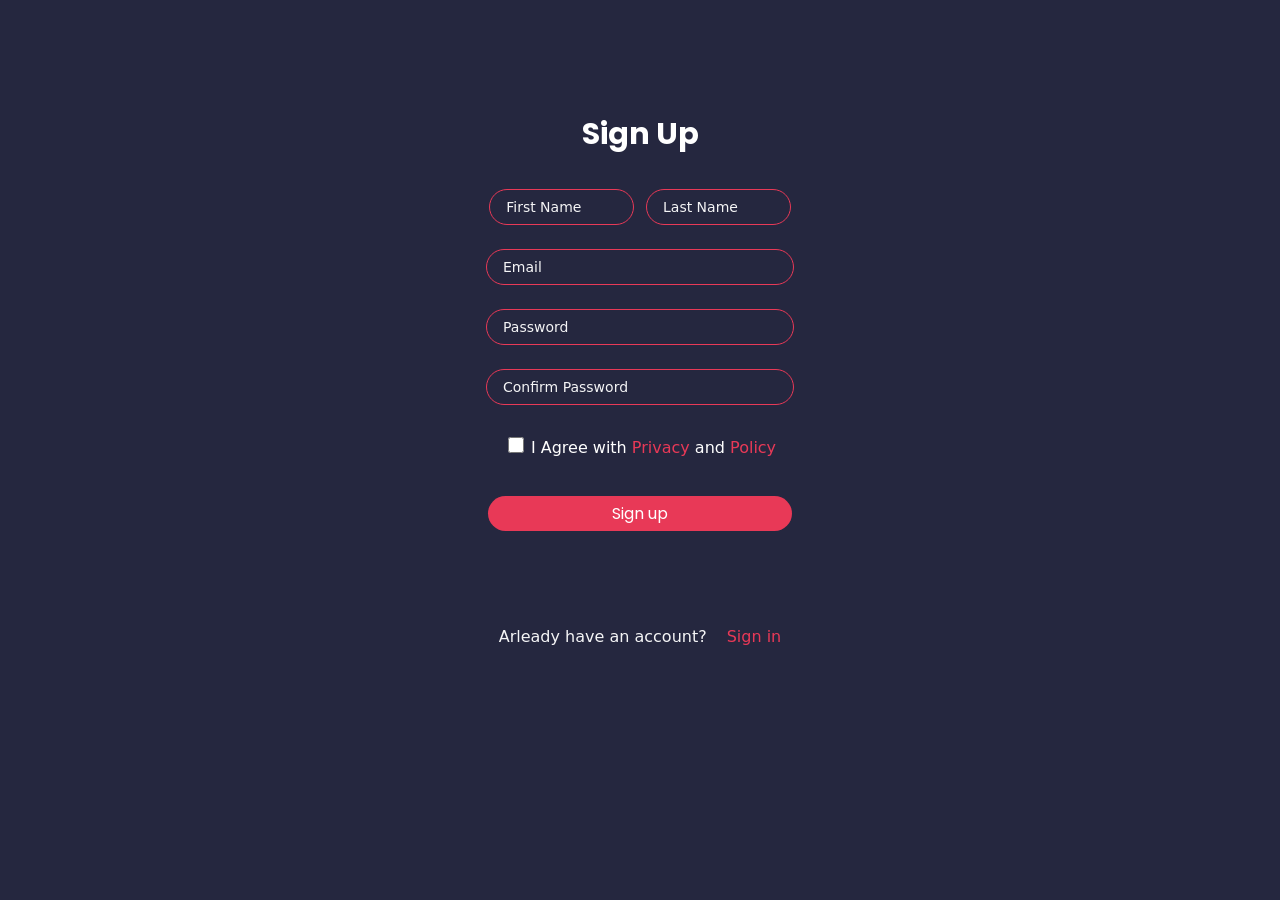
==== sign_up.html @ 4030f41e "first commit" ====
<!DOCTYPE html>
<html lang="en">

<head>
    <meta charset="UTF-8">
    <meta http-equiv="X-UA-Compatible" content="IE=edge">
    <meta name="viewport" content="width=device-width, initial-scale=1.0">
    <title>Sign Up</title>
    <link rel="stylesheet" href="sign_up.css">
    <link rel="preconnect" href="https://fonts.googleapis.com">
    <link rel="preconnect" href="https://fonts.gstatic.com" crossorigin>
    <link href="https://fonts.googleapis.com/css2?family=Poppins:wght@400&display=swap" rel="stylesheet">
</head>

<body>
    <main>
        <section>
            <h1>Sign Up</h1>
        </section>
        <section>
            <form action="">
                <input type="text" name="" id="1" placeholder="First Name">
                <input type="text" name="" id="2" placeholder="Last Name">
                <br>
                <input type="text" name="" id="" placeholder="Email">
                <br>
                <input type="password" name="" id="" placeholder="Password">
                <br>
                <input type="password" name="" id="" placeholder="Confirm Password">
                <br>
                <input type="checkbox" name="me" id="me">
                <label for="me">I Agree with<span> Privacy</span> and <span>Policy</span></label>
                <br>
                <button>Sign up</button>
            </form>
        </section>
        <section class="footer">
            <span>Arleady have an account?</span>
            <a href="login.html">Sign in</a>
        </section>
    </main>
</body>

</html>
<!-- 
    Developed by Daniel Makyao
    email: makyaodaniel55@gmail.com
 -->
---- sign_up.css ----
body{
    background-color: #25273Fff;
}
section>h1{
    text-align: center;
    margin-top: 7rem;
    margin-bottom: 2rem;
    font-family: 'Poppins', sans-serif;
    font-size: 30px;
    font-weight: 700;
    color: #fff;
}
section>form{
    text-align: center;
}

section>form>input{
    border: 1.8px solid  #E83957ff;
    color: #fff;
    background-color: #25273Fff;
    margin-bottom: 1.5rem;
    padding-left: 1rem;
    height: 2rem;
    width: 18rem;
    border-radius: 30px;
    font-family: "Segoe UI", Frutiger, "Frutiger Linotype", "Dejavu Sans", "Helvetica Neue", Arial, sans-serif; 
    font-size: 14px; font-style: normal;
     font-variant: normal; 
     font-weight: 400; 
    line-height: 20px
}
::placeholder{
    color: rgba(255, 255, 255, 0.952);;
}
section>form>input[id="1"]{
    height: 2rem;
    width: 7.8rem;
}
section>form>input[id="2"]{
    height: 2rem;
    width: 7.8rem;
    margin-left: 0.5rem;
}
section>form>input[id="me"]{
    border: 1px solid #fff;
    width: 1rem;
    height: 1rem;
    margin-top: 0.5rem;
    font-family: "Segoe UI", Frutiger, "Frutiger Linotype", "Dejavu Sans", "Helvetica Neue", Arial, sans-serif;
     font-size: 16px; 
    font-style: normal; 
    font-variant: normal; 
    font-weight: 400; 
    line-height: 20px
}
section>form>label{
    color: #fff;
    margin-top: 0.5rem;
    font-family: "Segoe UI", Frutiger, "Frutiger Linotype", "Dejavu Sans", "Helvetica Neue", Arial, sans-serif;
     font-size: 16px; 
    font-style: normal; 
    font-variant: normal; 
    font-weight: 400; 
    line-height: 20px
}
section>form>label>span{
    color: #E83957ff;
   
}
section>form>button{
    background-color: #E83957ff;
    color: #fff;
    padding-left: 2rem;
    padding-right: 2rem;
    height: 2.2rem;
    width: 19rem;
    border-radius: 30px;
    font-family: 'Poppins', sans-serif;
    font-size: 16px;
    border: 0px;
    margin-top: 1.2rem;
}
.footer{
    text-align: center;
    margin-top: 6rem;
}
.footer a{
    margin-left: 1rem;
    text-decoration: none;
    color: #E83957ff;
}
.footer span,a{
    font-family: "Segoe UI", Frutiger, "Frutiger Linotype", "Dejavu Sans", "Helvetica Neue", Arial, sans-serif;
    font-size: 16px; 
    font-style: normal; 
    font-variant: normal; 
    font-weight: 400; 
    line-height: 20px;
    color: rgba(255, 255, 255, 0.952);
}
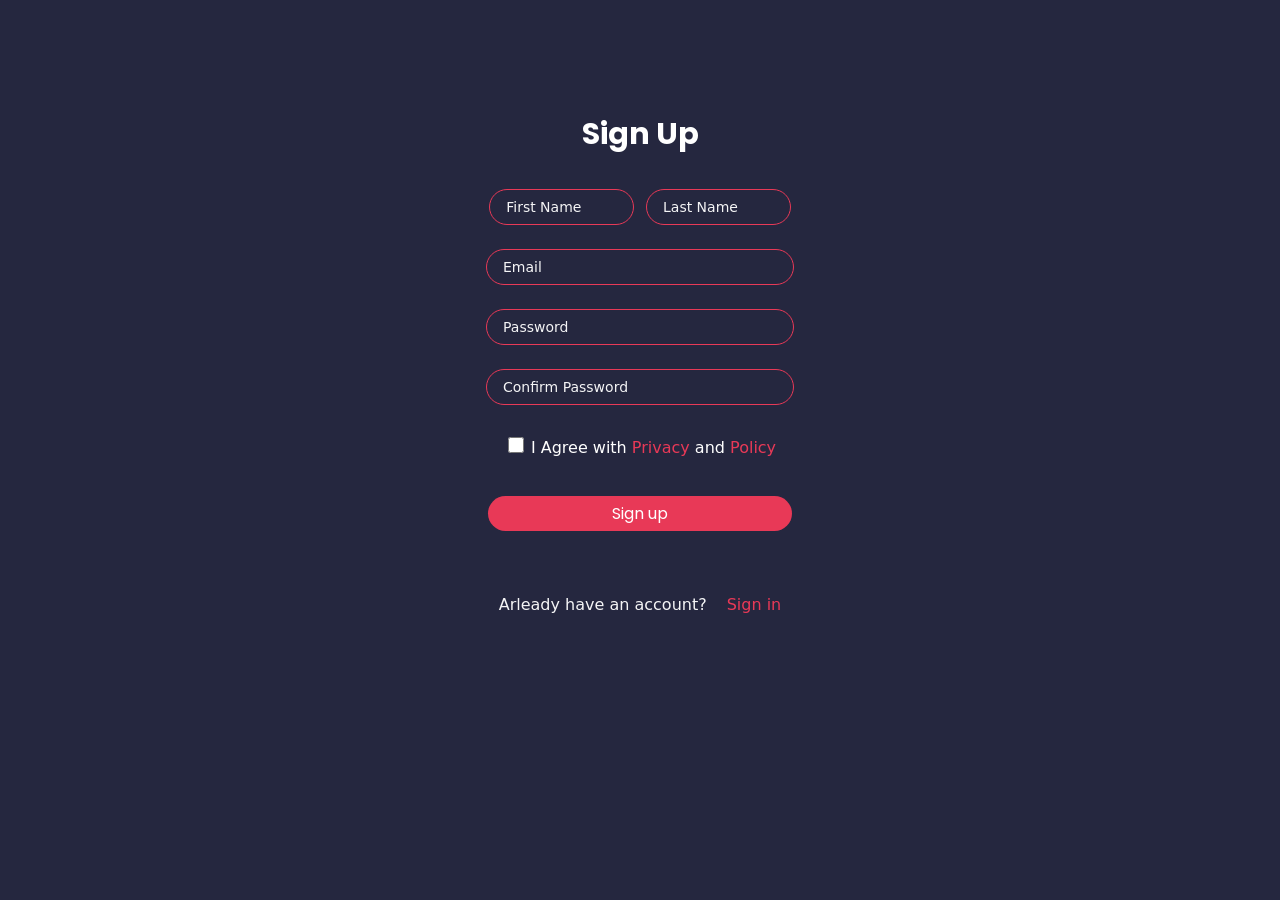
==== commit e17a32de: "changes" ====
--- a/sign_up.html
+++ b/sign_up.html
@@ -18,31 +18,8 @@
             <h1>Sign Up</h1>
         </section>
         <section>
-            <form action="">
-                <input type="text" name="" id="1" placeholder="First Name">
-                <input type="text" name="" id="2" placeholder="Last Name">
-                <br>
-                <input type="text" name="" id="" placeholder="Email">
-                <br>
-                <input type="password" name="" id="" placeholder="Password">
-                <br>
-                <input type="password" name="" id="" placeholder="Confirm Password">
-                <br>
-                <input type="checkbox" name="me" id="me">
-                <label for="me">I Agree with<span> Privacy</span> and <span>Policy</span></label>
-                <br>
-                <button>Sign up</button>
-            </form>
+            <form action=""> <input type="text" name="" id="1" placeholder="First Name"> <input type="text" name="" id="2" placeholder="Last Name"> <br> <input type="text" name="" id="" placeholder="Email"> <br> <input type="password" name="" id="" placeholder="Password"> <br> <input type="password" name="" id="" placeholder="Confirm Password"> <br> <input type="checkbox" name="me" id="me"> <label for="me">I Agree with<span> Privacy</span> and <span>Policy</span></label> <br> <button>Sign up</button> </form>
         </section>
-        <section class="footer">
-            <span>Arleady have an account?</span>
-            <a href="login.html">Sign in</a>
-        </section>
+        <section class="footer"> <span>Arleady have an account?</span> <a href="login.html">Sign in</a> </section>
     </main>
-</body>
-
-</html>
-<!-- 
-    Developed by Daniel Makyao
-    email: makyaodaniel55@gmail.com
- -->+</body>
--- a/sign_up.css
+++ b/sign_up.css
@@ -1,7 +1,8 @@
-body{
+body {
     background-color: #25273Fff;
 }
-section>h1{
+
+section>h1 {
     text-align: center;
     margin-top: 7rem;
     margin-bottom: 2rem;
@@ -10,12 +11,13 @@
     font-weight: 700;
     color: #fff;
 }
-section>form{
+
+section>form {
     text-align: center;
 }
 
-section>form>input{
-    border: 1.8px solid  #E83957ff;
+section>form>input {
+    border: 1.8px solid #E83957ff;
     color: #fff;
     background-color: #25273Fff;
     margin-bottom: 1.5rem;
@@ -23,51 +25,70 @@
     height: 2rem;
     width: 18rem;
     border-radius: 30px;
-    font-family: "Segoe UI", Frutiger, "Frutiger Linotype", "Dejavu Sans", "Helvetica Neue", Arial, sans-serif; 
-    font-size: 14px; font-style: normal;
-     font-variant: normal; 
-     font-weight: 400; 
+    font-family: "Segoe UI", Frutiger, "Frutiger Linotype", "Dejavu Sans", "Helvetica Neue", Arial, sans-serif;
+    font-size: 14px;
+    font-style: normal;
+    font-variant: normal;
+    font-weight: 400;
     line-height: 20px
 }
-::placeholder{
-    color: rgba(255, 255, 255, 0.952);;
+
+section>form>input:hover,
+section>form>input:focus {
+    background-color: rgb(56, 58, 79);
 }
-section>form>input[id="1"]{
+
+::placeholder {
+    color: rgba(255, 255, 255, 0.952);
+    ;
+}
+
+section>form>input[id="1"] {
     height: 2rem;
     width: 7.8rem;
 }
-section>form>input[id="2"]{
+
+section>form>input[id="2"] {
     height: 2rem;
     width: 7.8rem;
     margin-left: 0.5rem;
 }
-section>form>input[id="me"]{
+
+section>form>input[id="me"] {
     border: 1px solid #fff;
     width: 1rem;
     height: 1rem;
     margin-top: 0.5rem;
     font-family: "Segoe UI", Frutiger, "Frutiger Linotype", "Dejavu Sans", "Helvetica Neue", Arial, sans-serif;
-     font-size: 16px; 
-    font-style: normal; 
-    font-variant: normal; 
-    font-weight: 400; 
+    font-size: 16px;
+    font-style: normal;
+    font-variant: normal;
+    font-weight: 400;
     line-height: 20px
 }
-section>form>label{
+
+section>form>label {
     color: #fff;
     margin-top: 0.5rem;
     font-family: "Segoe UI", Frutiger, "Frutiger Linotype", "Dejavu Sans", "Helvetica Neue", Arial, sans-serif;
-     font-size: 16px; 
-    font-style: normal; 
-    font-variant: normal; 
-    font-weight: 400; 
+    font-size: 16px;
+    font-style: normal;
+    font-variant: normal;
+    font-weight: 400;
     line-height: 20px
 }
-section>form>label>span{
+
+section>form>label>span {
     color: #E83957ff;
-   
 }
-section>form>button{
+
+section>form>label>span:hover,
+section>form>label>span:focus {
+    text-decoration: 2px underline;
+    cursor: pointer;
+}
+
+section>form>button {
     background-color: #E83957ff;
     color: #fff;
     padding-left: 2rem;
@@ -80,21 +101,58 @@
     border: 0px;
     margin-top: 1.2rem;
 }
-.footer{
+
+section>form>button:hover,
+section>form>button:focus {
+    background-color: #fff;
+    border: 1px solid #E83957ff;
+    color: #E83957ff;
+    font-size: 16px;
+    font-weight: 800;
+}
+
+.footer {
     text-align: center;
-    margin-top: 6rem;
+    margin-top: 4rem;
 }
-.footer a{
+
+.footer a {
     margin-left: 1rem;
     text-decoration: none;
     color: #E83957ff;
 }
-.footer span,a{
+
+.footer a:hover,
+.footer a:focus {
+    text-decoration: 2px underline;
+    cursor: pointer;
+}
+
+.footer span,
+a {
     font-family: "Segoe UI", Frutiger, "Frutiger Linotype", "Dejavu Sans", "Helvetica Neue", Arial, sans-serif;
-    font-size: 16px; 
-    font-style: normal; 
-    font-variant: normal; 
-    font-weight: 400; 
+    font-size: 16px;
+    font-style: normal;
+    font-variant: normal;
+    font-weight: 400;
     line-height: 20px;
     color: rgba(255, 255, 255, 0.952);
+}
+
+@media (max-width: 420px) {
+    section>form>button {
+        width: 16rem;
+    }
+
+    section>form>input {
+        width: 15rem;
+    }
+
+    section>form>input[id="1"] {
+        width: 6rem;
+    }
+
+    section>form>input[id="2"] {
+        width: 7rem;
+    }
 }
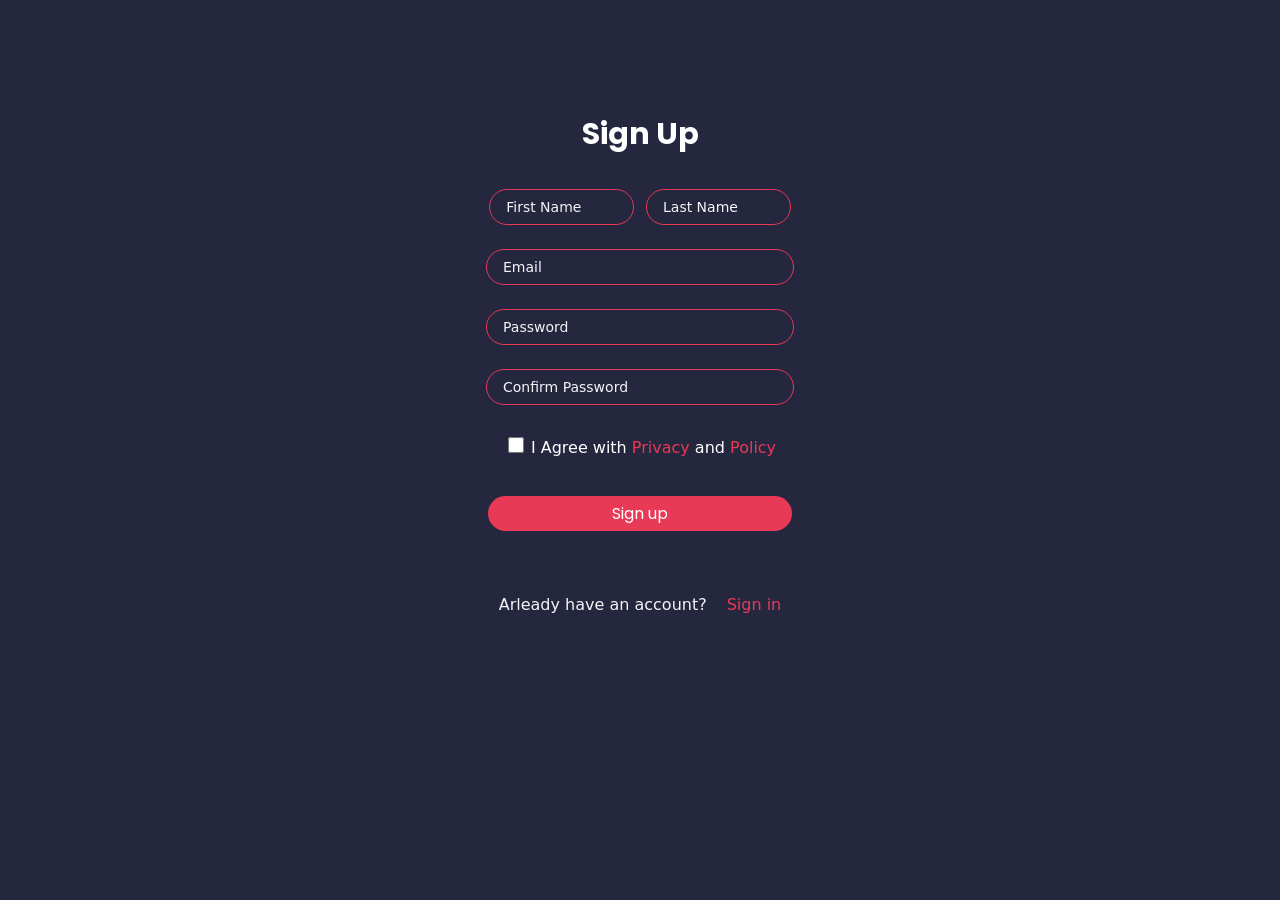
==== commit 7fb1e56a: "changes" ====
--- a/sign_up.html
+++ b/sign_up.html
@@ -18,8 +18,15 @@
             <h1>Sign Up</h1>
         </section>
         <section>
-            <form action=""> <input type="text" name="" id="1" placeholder="First Name"> <input type="text" name="" id="2" placeholder="Last Name"> <br> <input type="text" name="" id="" placeholder="Email"> <br> <input type="password" name="" id="" placeholder="Password"> <br> <input type="password" name="" id="" placeholder="Confirm Password"> <br> <input type="checkbox" name="me" id="me"> <label for="me">I Agree with<span> Privacy</span> and <span>Policy</span></label> <br> <button>Sign up</button> </form>
+            <form action=""> <input type="text" name="" id="1" placeholder="First Name"> <input type="text" name=""
+                    id="2" placeholder="Last Name"> <br> <input type="text" name="" id="Email" placeholder="Email"><span
+                    id="errorEmail"></span> <br> <input type="password" name="" id="password" placeholder="Password">
+                <span id="errorPass"></span> <br> <input type="password" name="" id="Confirm"
+                    placeholder="Confirm Password"> <span id="errorConfirm"></span> <br> <input type="checkbox"
+                    name="me" id="me"> <label for="me">I Agree with<span> Privacy</span> and <span>Policy</span></label>
+                <br> <button>Sign up</button> </form>
         </section>
         <section class="footer"> <span>Arleady have an account?</span> <a href="login.html">Sign in</a> </section>
     </main>
+    <script src="sign_up.js"></script>
 </body>
--- a/sign_up.css
+++ b/sign_up.css
@@ -111,6 +111,27 @@
     font-weight: 800;
 }
 
+.input {
+    margin-bottom: 0;
+}
+
+.error {
+    margin: 0;
+    display: block;
+}
+
+.danger {
+    color: #E83957ff;
+    margin: 0;
+    display: block;
+}
+
+.success {
+    color: green;
+    margin: 0;
+    display: block;
+}
+
 .footer {
     text-align: center;
     margin-top: 4rem;
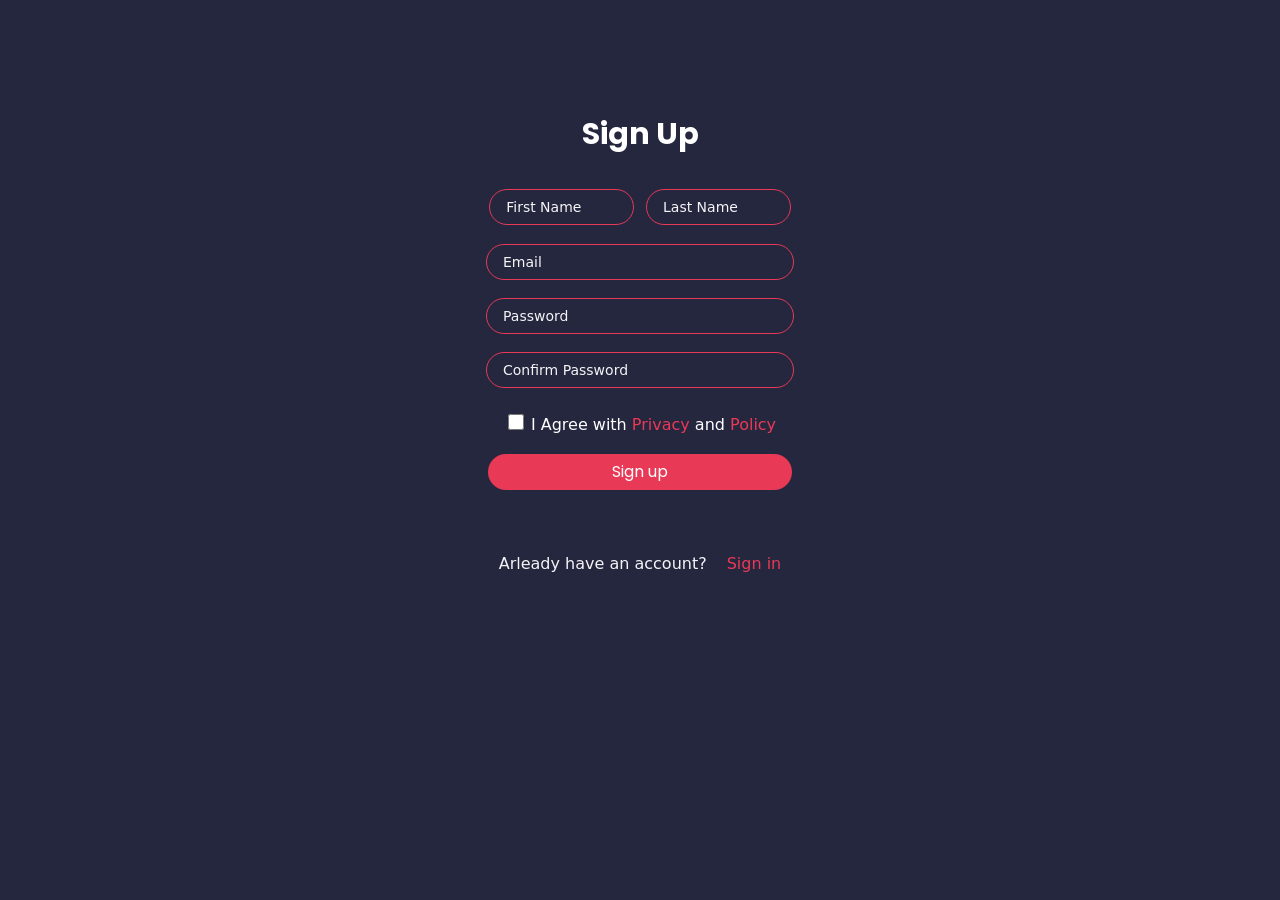
==== commit ec907536: "changes" ====
--- a/sign_up.html
+++ b/sign_up.html
@@ -24,9 +24,10 @@
                 <span id="errorPass"></span> <br> <input type="password" name="" id="Confirm"
                     placeholder="Confirm Password"> <span id="errorConfirm"></span> <br> <input type="checkbox"
                     name="me" id="me"> <label for="me">I Agree with<span> Privacy</span> and <span>Policy</span></label>
-                <br> <button>Sign up</button> </form>
+                <br> <button>Sign up</button>
+            </form>
         </section>
-        <section class="footer"> <span>Arleady have an account?</span> <a href="login.html">Sign in</a> </section>
+        <section class="footer"> <span>Arleady have an account?</span> <a href="index.html">Sign in</a> </section>
     </main>
     <script src="sign_up.js"></script>
 </body>
--- a/sign_up.css
+++ b/sign_up.css
@@ -20,7 +20,7 @@
     border: 1.8px solid #E83957ff;
     color: #fff;
     background-color: #25273Fff;
-    margin-bottom: 1.5rem;
+    /* margin-bottom: 1.5rem; */
     padding-left: 1rem;
     height: 2rem;
     width: 18rem;
@@ -46,12 +46,14 @@
 section>form>input[id="1"] {
     height: 2rem;
     width: 7.8rem;
+    margin-bottom: 1.2rem;
 }
 
 section>form>input[id="2"] {
     height: 2rem;
     width: 7.8rem;
     margin-left: 0.5rem;
+    margin-bottom: 1.2rem;
 }
 
 section>form>input[id="me"] {
@@ -110,25 +112,20 @@
     font-size: 16px;
     font-weight: 800;
 }
-
-.input {
-    margin-bottom: 0;
-}
-
-.error {
-    margin: 0;
+#errorEmail, #errorPass, #errorConfirm {
     display: block;
 }
 
+
 .danger {
     color: #E83957ff;
-    margin: 0;
+    margin-top: 0.5em;
     display: block;
 }
 
 .success {
     color: green;
-    margin: 0;
+    margin-top: 0.5em;
     display: block;
 }
 
